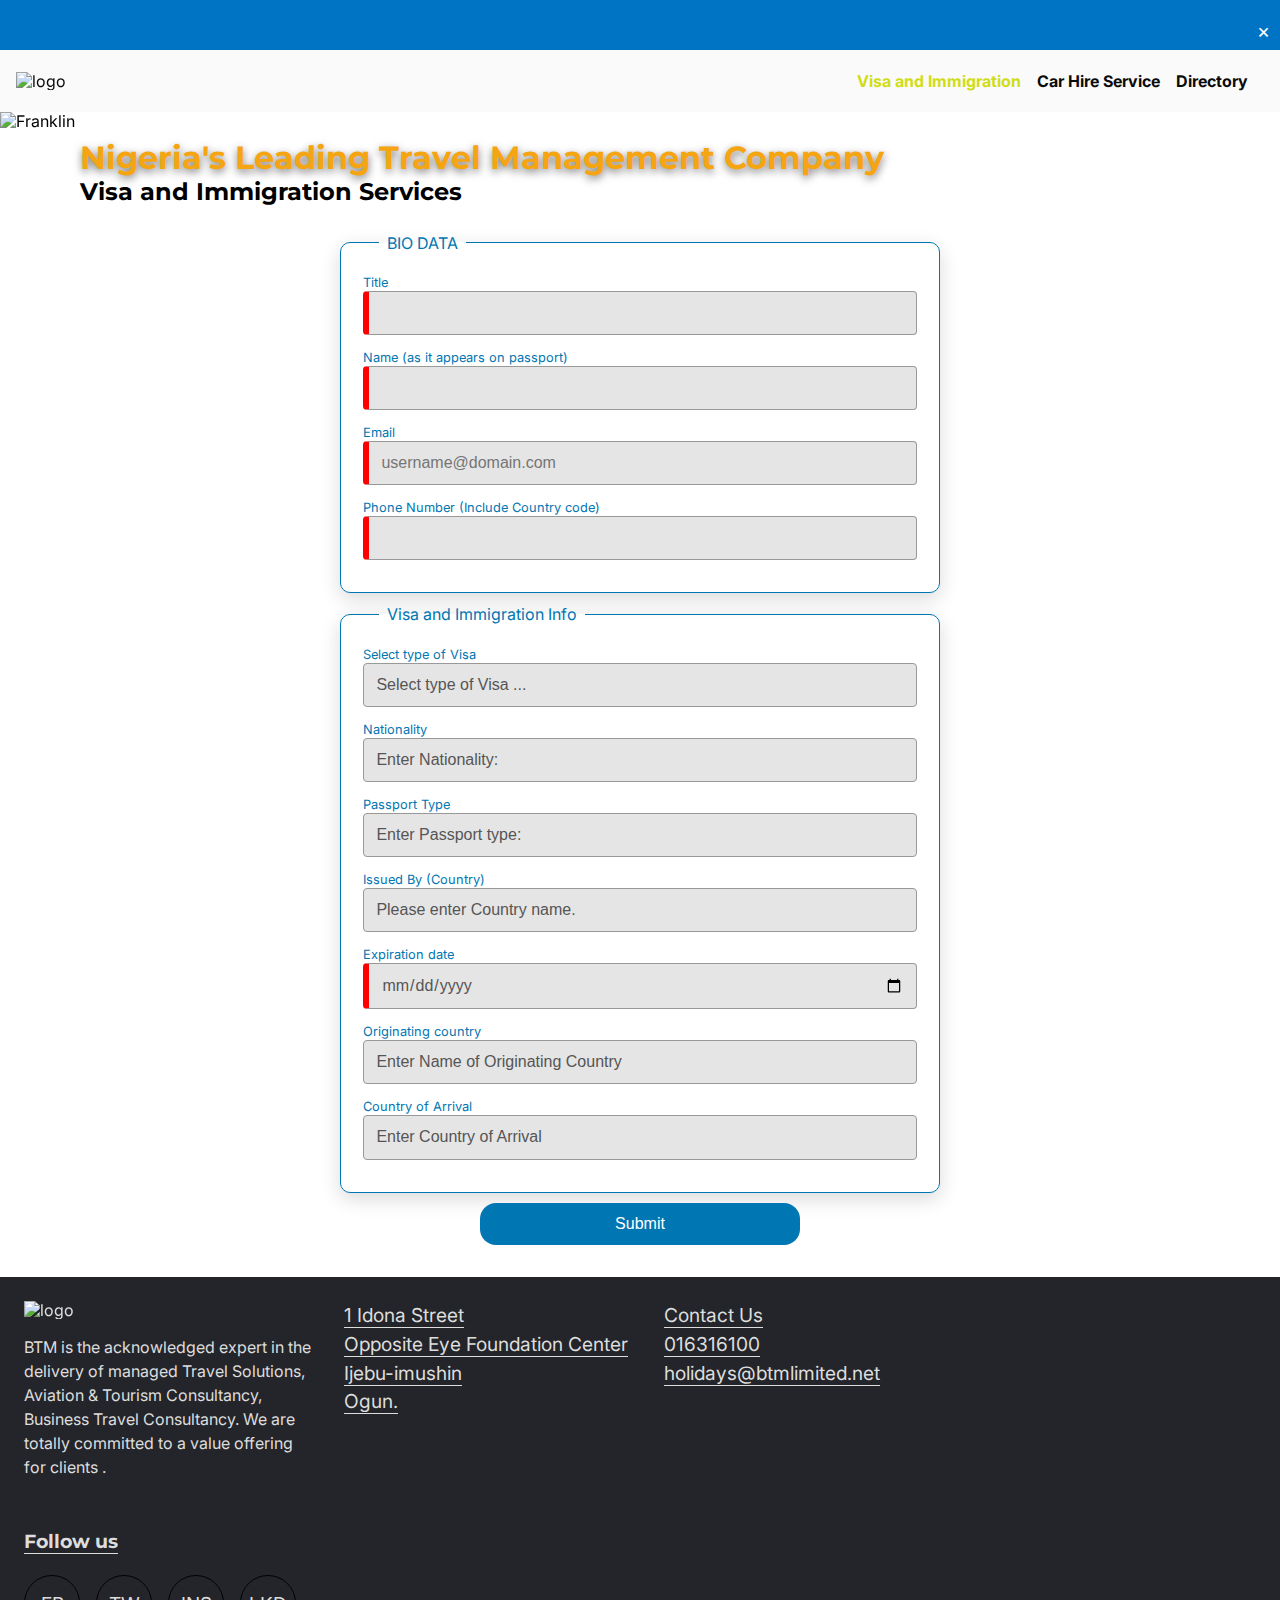
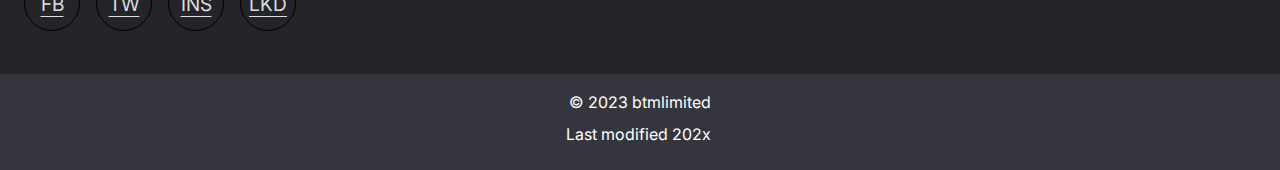
==== index.html @ cb52d012 "commit" ====
<!DOCTYPE html>
<html lang="en">

<head>
  <meta charset="UTF-8" />
  <meta name="viewport" content="width=device-width, initial-scale=1.0" />
  <meta name="description" content="Visa and Immigration Services" />
  <meta name="author" content="Adekunle Adesoji" />
  <!-- Favicon -->
  <link rel="shortcut icon" href="favicon.ico" type="image/x-icon" />
  <link rel="preconnect" href="https://fonts.gstatic.com" />
  <link href="https://fonts.googleapis.com/css2?family=Inter&family=Montserrat:wght@500&display=swap" rel="stylesheet">
  <!-- Stylesheets -->
  <link rel="stylesheet" href="css/normalize.css" />
  <link rel="stylesheet" href="css/small.css" />
  <link rel="stylesheet" href="css/medium.css" />
  <link rel="stylesheet" href="css/large.css" />
  <title>Nigeria's Leading Travel Management Company</title>
</head>

<body>
  <!-- Banner -->
  <aside id="banner">
    <!-- banner text here -->
    <p id="closeBanner">&times;</p>
  </aside>
  <!-- Header -->
  <header>
    <div class="logo">
      <img src="https://btmlimited.net/wp-content/uploads/2022/12/logo-transparent.png" alt="logo" class="logo_image" />

    </div>

    <!-- Navigation -->
    <nav id="menu">
      <div id="closeBtn">
        &times;
      </div>
      <ul>
        <li class="active"><a href="index.html">Visa and Immigration</a></li>
        <li><a href="car.html">Car Hire Service</a></li>
        <li><a href="directory.html">Directory</a></li>
      </ul>
    </nav>
    <div id="menuBtn">
      <span></span>
      <span></span>
      <span></span>
    </div>
  </header>

  <!-- Content -->
  <main>
    <div id="summary">
      <picture>
        <!-- <source media="(max-width: 500px)" srcset="images/join-us.jpg" />
        <source media="(max-width: 800px)" srcset="images/join-us.jpg" />
        <source media="(max-width: 1024px)" srcset="images/join-us.jpg" /> -->
        <img
          src="https://www.swansea.ac.uk/international-campuslife/immigration/rsz_1visas-immigration-main-370x870.jpg"
          alt="Franklin" />
      </picture>
      <h1 style="color: #F5A412;">Nigeria's Leading Travel Management Company</h1>
    </div>
    <section id="contact">
      <h1>Visa and Immigration Services</h1>
      <div>
        <form action="thanks.html" style="width: 100%;">
          <fieldset>
            <legend>BIO DATA</legend>
            <label class="top">
              Title
              <input type="text" name="title" required />
            </label>
            <label class="top">
              Name (as it appears on passport)
              <input type="text" name="firstname" required />
            </label>
            <label class="top">
              Email
              <input type="email" name="email" placeholder="username@domain.com" required />
            </label>
            <label class="top">
              Phone Number (Include Country code)
              <input type="tel" name="phone" required />
            </label>
          </fieldset>
          <fieldset>
            <legend>Visa and Immigration Info</legend>
            <label class="top">
              Select type of Visa
              <select name="stormRegion" placeholder="Select type of Visa">
                <option selected disabled value="">Select type of Visa ...</option>
                <option value="Business Visa">Business Visa</option>
                <option value="Visitor or Tourist Visa">Visitor or Tourist Visa</option>
                <option value="Student Visa">Student Visa </option>
                <option value="Visa on Arrival (VOA)">Visa on Arrival (VOA)</option>
              </select>
            </label>
            <label class="top">
              Nationality
              <select name="stormRegion" id="Nationality">
                <option selected disabled value="">Enter Nationality:</option>
              </select>
            </label>
            <label class="top">
              Passport Type
              <select name="stormRegion" placeholder="Select type of Visa">
                <option selected disabled value="">Enter Passport type:</option>
                <option value="Diplomatic Passport">Diplomatic Passport</option>
                <option value="Official Passport">Official Passport</option>
                <option value="Military Passport">Military Passport</option>
                <option value="Laissez-Passer">Laissez-Passer</option>
                <option value="Birth Certificate">Birth Certificate</option>
                <option value="Certificate of Citizenship">Certificate of Citizenship</option>
                <option value="Certificate of Naturalization">Certificate of Naturalization</option>
                <option value="Travel Permit">Travel Permit</option>
                <option value="Exit Permit">Exit Permit</option>
                <option value="Work Permit">Work Permit</option>
                <option>Travel Certificate</option>
              </select>
            </label>
            <label class="top">
              Issued By (Country)
              <select name="stormRegion" id="issued_by">
                <option selected disabled value="">Please enter Country name.</option>
              </select>
            </label>
            <label class="top">
              Expiration date
              <input type="date" required />
            </label>

            <label class="top">
              Originating country
              <select name="stormRegion" id="Originating_country" required>
                <option selected disabled value="">Enter Name of Originating Country</option>
              </select>
            </label>
            <label class="top">
              Country of Arrival
              <select name="stormRegion" id="Country_of_Arrival">
                <option selected disabled value="">Enter Country of Arrival</option>
              </select>
            </label>
          </fieldset>
          <center><input class="submitBtn" type="submit" value="Submit" /></center>
        </form>

      </div>

    </section>
  </main>

  <footer>
    <div class="top">
      <div class="about-us">
        <img src="https://btmlimited.net/wp-content/uploads/2022/12/logo-transparent.png" alt="logo" />
        <p>BTM is the acknowledged expert in the delivery of managed Travel Solutions, Aviation & Tourism Consultancy,
          Business
          Travel Consultancy. We are totally committed to a value offering for clients .</p>
      </div>
      <div>
        <a href="//google.com">
          1 Idona Street <br> Opposite Eye Foundation Center <br> Ijebu-imushin <br> Ogun.
        </a>
      </div>
      <div>
        <a href="contact.html">Contact Us</a> <br>
        <a href="tel:+016316100">016316100</a> <br>
        <a href="mailto:holidays@btmlimited.net">holidays@btmlimited.net</a>
      </div>
      <div>
        <h4>Follow us</h4>
        <ul>
          <li><a href="//facebook.com/">FB</a></li>
          <li><a href="//twitter.com/">TW</a></li>
          <li><a href="//instagram.com/">INS</a></li>
          <li><a href="//linkedin.com/">LKD</a></li>
        </ul>
      </div>
    </div>
    <center class="copyright">
      &copy; 2023 btmlimited
      <p>Last modified <span id="currentDate">202x</span>&nbsp;</p>
    </center>
  </footer>
  <script src="https://ajax.googleapis.com/ajax/libs/webfont/1.6.26/webfont.js"></script>
  <script src="js/main.js"></script>
</body>

</html>
---- css/small.css ----
/* Prevent adjustments of font size after orientation changes in IE on Windows Phone and in iOS.  */
html {
  -webkit-text-size-adjust: 100%;
  -ms-text-size-adjust: 100%;
}

/*----------- apply a natural box layout model to all elements --------------*/
* {
  -moz-box-sizing: border-box;
  -webkit-box-sizing: border-box;
  box-sizing: border-box;
}

body {
  font-size: 16px;
  font-family: Inter, sans-serif;
  background-color: #fff;
}

h1,
h2,
h3,
h4,
h5,
h6 {
  font-family: Montserrat, sans-serif;
}

a {
  color: inherit;
}

section {
  padding: 3rem 1.5rem 0.5rem;
}

section hr {
  width: 150px;
  border: 1px solid #24252a;
}

img {
  max-width: 100%;
}

/*----------- HEADER --------------*/
header {
  display: flex;
  align-items: center;
  justify-content: space-between;
  padding: 2% 1rem;
  background-color: #fafafa;
  color: #0a0a0a;
}

.logo {
  display: flex;
  align-items: center;
}

.logo > img {
  width: 200px;
  margin-right: 7px;
}

.logo h1 {
  font-size: 1.1rem;
  margin: 0 0 0.3rem 0;
}

.logo p {
  font-size: 0.7rem;
  margin: 0;
}

#menuBtn {
  width: 30px;
  float: right;
  padding: 5px 0;
  cursor: pointer;
}

#closeBtn {
  cursor: pointer;
}

#menuBtn span {
  display: block;
  background-color: #ddd;
  height: 5px;
  margin: 3px;
}

/* Nav */
#menu {
  position: fixed;
  top: 0;
  bottom: 0;
  left: -100vw;
  width: 100vw;
  z-index: 10;
  color: #0a0a0a;
  background-color: #24252a;
  transition: transform 0.2s ease-out;
}

#menu #closeBtn {
  position: absolute;
  right: 0;
  margin-right: 1.5rem;
  margin-top: 1.5rem;
  font-size: 4rem;
}

#menu ul {
  list-style: none;
  padding: 4rem 2rem;
}

#menu ul li {
  margin-bottom: 4rem;
  font-size: 2rem;
  color: #0a0a0a;
}

#menu ul li.active a {
  color: #d0dd15;
}

#menu ul li a {
  text-decoration: unset;
  color: #0a0a0a;
  font-weight: 700;
}

/* Slide-menu left */
.show-menu {
  transform: translateX(100vw);
}

/*----------- MAIN --------------*/

main h1 {
  font-size: 1.5rem;
}

main h2 {
  font-size: 1.2rem;
}

/* Banner */
#banner {
  color: #fff;
  background-color: #0074c4;
  padding: 15px;
  position: relative;
  height: 50px;
}

#banner > #closeBanner {
  position: absolute;
  top: 0;
  bottom: 0;
  right: 10px;
  cursor: pointer;
  font-size: 20px;
}

section h2 {
  text-align: center;
}

section hr {
  margin-bottom: 2rem;
}

/*----------- FOOTER --------------*/
footer > .top {
  display: flex;
  flex-direction: column;
  color: #ddd;
  background-color: #24252a;
  padding: 1.5rem;
}

footer > .top p {
  line-height: 1.5;
}

footer > .top div:not(:first-child) {
  font-size: 1.2rem;
  margin-top: 1.3rem;
  line-height: 1.5;
  text-decoration: underline 1px;
  text-underline-offset: 5px;
}

footer > .top div:last-child h4 {
  margin-top: 0;
}

footer > .top div:last-child ul {
  display: flex;
  list-style: none;
  padding: 0;
}

footer > .top div:last-child li {
  margin-right: 1rem;
  height: 3.5rem;
  width: 3.5rem;
  line-height: 3.5rem;
  border: 1px solid black;
  border-radius: 100%;
  cursor: pointer;
  vertical-align: middle;
  text-align: center;
}

footer > .top div:last-child li a {
  text-decoration: none;
}

footer .copyright {
  background-color: #35363d;
  padding: 1rem;
  color: white;
}

/*----------- MAIN --------------*/
#hero {
  display: flex;
  flex-direction: column;
  justify-content: center;
  align-items: center;
  text-align: center;
  height: calc(100vh - 120px);
  padding: 1rem;
  background-image: linear-gradient(
      to bottom,
      rgba(0, 0, 0, 0.3),
      rgba(0, 0, 0, 0.4)
    ),
    url("../images/hero.jpg");
  background-size: cover;
  background-position: center;
  background-repeat: no-repeat;
  color: #fff;
}

#hero h1 {
  font-size: 2rem;
  padding: 0 0.5rem;
  text-shadow: 0 3px 6px rgba(0, 0, 0, 0.17);
}

#hero a {
  color: white;
  background-color: #0074c4;
  padding: 4% 2rem;
  text-decoration: none;
  cursor: pointer;
  border-radius: 20px;
  margin-top: 2rem;
  box-shadow: 0 3px 6px rgba(0, 0, 0, 0.27);
}

/* Current Weather */
#currentWeather {
  display: grid;
  grid-template-columns: repeat(2, 1fr);
  padding: 0.75rem 1.5rem;
  background-color: #212121;
  color: white;
}

#currentWeather p,
h4 {
  margin: 5px 0;
}

#currentWeather :first-child {
  grid-column: 1 / -1;
  margin-bottom: 10px;
}

/* Weather Forecast */
.forecast-box {
  width: max-content;
  display: grid;
  justify-items: center;
  align-items: center;
  grid-template-columns: repeat(3, 80px);
  gap: 20px; /* grid-gap is deprecated */
  margin: 2rem auto 0;
}

.forecast-box h4,
.forecast p {
  margin: 0;
}

.forecast-box > div {
  display: flex;
  flex-direction: column;
  align-items: center;
  justify-content: center;
}

/* Companies */
.companies {
  display: flex;
  justify-content: center;
  align-items: center;
  margin-top: 2rem;
}

.companies > div {
  width: 100px;
  height: 100px;
  display: flex;
  align-items: center;
  padding: 2%;
  margin: 0 0.25rem;
  box-shadow: 0 1px 3px rgba(0, 0, 0, 0.12), 0 1px 2px rgba(0, 0, 0, 0.24);
  transition: all 0.3s cubic-bezier(0.25, 0.8, 0.25, 1);
}

.companies > div:hover {
  box-shadow: 0 14px 28px rgba(0, 0, 0, 0.25), 0 10px 10px rgba(0, 0, 0, 0.22);
}

.companies > div img {
  object-fit: contain;
  filter: drop-shadow(0 0 2rem rgba(0, 0, 0, 0.7));
}

/* Why Join Us */
#joinUs > div:last-child img {
  box-shadow: 0 3px 6px rgba(0, 0, 0, 0.27);
}

/* Events */
#events > div {
  display: grid;
  grid-template-columns: 1fr;
  gap: 1rem;
}

/* ----------------IDONA----------------- */

/* Summary */
/* Weather summary */

#summary {
  position: relative;
}

#summary > picture img {
  width: 100%;
  max-height: 300px;
  object-fit: cover;
}

#summary > div {
  border: 1px solid rgba(204, 204, 204, 0.241);
  border-radius: 4px;
  background-color: #00263a9d;
  backdrop-filter: blur(2px);
  padding: 2%;
  color: white;
  width: 40ex;
  position: absolute;
  top: 5%;
  left: 2%;
  font-size: 0.8rem;
}

/* About */
#about {
  line-height: 1.5;
}

#about h2 {
  text-align: left;
  margin-top: 2rem;
}

/* Responsive images */
img[data-src] {
  filter: blur(0.2em);
}

img {
  max-width: 100%;
  filter: blur(0em);
  transition: filter 0.5s;
}

/* Gallery */
#container {
  display: grid;
  gap: 20px;
  grid-template-columns: repeat(auto-fit, minmax(240px, 1fr));
}

#container figure {
  margin: 0;
  box-shadow: 0 1px 3px rgba(0, 0, 0, 0.12), 0 1px 2px rgba(0, 0, 0, 0.24);
  transition: all 0.3s cubic-bezier(0.25, 0.8, 0.25, 1);
  cursor: pointer;
}

#container figure:hover {
  box-shadow: 0 14px 28px rgba(0, 0, 0, 0.25), 0 10px 10px rgba(0, 0, 0, 0.22);
}

#container figure img {
  min-height: 200px;
}

#container figure figcaption {
  padding: 5px;
  font-size: 0.75em;
}

/* ----------------Join Us Page---------------- */

#summary > h1 {
  position: absolute;
  top: 40%;
  margin-left: 2rem;
  font-size: 2rem;
  color: white;
  text-shadow: 0 3px 9px rgba(0, 0, 0, 0.54);
}

/* Form */

#contact > div {
  display: flex;
  width: 100%;
  justify-content: space-evenly;
}

#contact > h2 {
  text-align: left;
  margin: 0;
}

#benefits {
  border: 1px solid #0076b2;
  border-radius: 10px;
  padding: 1rem;
  box-shadow: 0 6px 20px 0 rgb(0 0 0 / 15%);
  margin-top: 2rem;
}

#benefits h4 {
  margin-bottom: 0.9rem;
}

#benefits h5 {
  font-size: 0.9rem;
  margin-top: 0;
  margin-bottom: 0.5rem;
}

#benefits ul {
  padding-left: 1.2rem;
  margin-top: 0;
}
form fieldset {
  margin: auto;
  border: 1px solid #0076b2;
  border-radius: 10px;
  padding: 0.5rem 2% 2rem 2%;
  box-shadow: 0 6px 20px 0 rgb(0 0 0 / 15%);
  margin-bottom: 10px;
  margin-top: 0.75rem;
}

form legend {
  color: #0076b2;
  margin: 0 1rem;
  padding: 0 0.5rem;
}

form label.top,
form div {
  display: block;
  padding-top: 1rem;
  color: #0076b2;
  font-size: 0.8rem;
}

form label.top input,
form label.top select,
form label.top textarea {
  display: block;
  font-size: 1rem;
  border: 1px solid #999;
  border-radius: 4px;
  padding: 0.75rem;
  color: #555;
  width: 100%;
  max-width: 25rem;
  background-color: rgba(0, 0, 0, 0.1);
}

form label.top select {
  -webkit-appearance: none;
}

form label.top textarea {
  height: 8rem;
}

form input.submitBtn {
  border: none;
  background-color: #0076b2;
  color: white;
  border-radius: 1rem;
  padding: 0.75rem 1.5rem;
  margin: 0 0 2rem 2%;
  width: 96%;
  max-width: 20rem;
  cursor: pointer;
}

form label.top input:required {
  border-left: 6px solid red;
}

form label.top input:required:valid {
  border-left: 6px solid green;
}

/* ----------------Directory Page---------------- */

#directory {
  padding: 0;
  margin-top: 2rem;
  margin-bottom: 2rem;
}

#businesses {
  display: grid;
  grid-template-columns: 1fr;
}

#businesses h3 {
  margin-top: 0;
  margin-bottom: 0.5rem;
}

#businesses p {
  font-size: 0.85rem;
  line-height: 1.5;
  margin-top: 0;
}

#businesses .card {
  background-color: #d3ecf3;
  padding: 1rem;
}

#businesses .card > div > p {
  font-weight: bold;
}

#businesses .card > div div {
  display: flex;
  align-items: flex-start;
}

#businesses .card > div div p {
  margin-bottom: 0.5rem;
}

#businesses .card > div div img {
  max-width: 25%;
  margin-left: 1rem;
  object-fit: contain;
}

#businesses .card a {
  display: block;
  margin-top: 0.5rem;
  position: relative;
}

#businesses .card p:last-child {
  margin-top: 1rem;
}

#directory > div:first-child {
  display: flex;
  justify-content: space-between;
  padding: 1rem;
}

#controls {
  display: none;
  align-items: center;
}

#controls > button {
  max-width: 2rem;
  outline: none;
  border: 0;
  margin-left: 0.7rem;
  background-color: transparent;
  cursor: pointer;
}

/* ------------ CONTACT PAGE -------------- */

iframe {
  width: 100vw;
  min-height: 240px;
}

#contact-info img {
  max-width: 1.4rem;
  margin-right: 0.75rem;
}

#contact-info p {
  display: flex;
  align-items: center;
  margin: 0;
  line-height: 1.5;
}

#contact-info h4 {
  margin-top: 1rem;
}

#contact-info .social {
  display: flex;
  list-style: none;
  padding: 0;
}

#contact-info .social li:not(:last-child) {
  margin-right: 1rem;
}

#team > div {
  display: grid;
  grid-template-columns: repeat(auto-fit, minmax(150px, 1fr));
}

/* Copyright */

.copyright {
  line-height: 1.5;
}

.copyright p {
  margin: 0.5rem 0;
}

.hide {
  display: none;
}
---- css/medium.css ----
@media only screen and (min-width: 35rem) {
  /*----------- HEADER --------------*/
  header {
    padding: 0.35rem 1rem;
  }

  section {
    padding: 2rem 5rem;
  }

  #summary > h1 {
    margin-left: 5rem;
  }

  #menuBtn,
  #closeBtn {
    display: none;
  }

  #menu {
    position: static;
    width: auto;
    background-color: transparent;
    color: #ddd;
    z-index: unset;
  }

  #menu ul {
    padding: 0;
    display: flex;
  }

  #menu ul li {
    margin-right: 1rem;
    margin-bottom: 0;
    font-size: 1rem;
  }

  /*----------- FOOTER --------------*/
  footer .top {
    flex-direction: row;
    flex-wrap: wrap;
  }

  footer .top > div {
    min-width: 18rem;
    max-width: 18rem;
    margin-right: 2rem;
  }

  footer .top > div:first-child {
    margin-bottom: 2rem;
  }

  footer .top > div:not(:first-child) {
    margin-top: 0;
  }

  /*----------- MAIN --------------*/
  #hero a {
    padding: 1% 3rem;
    border-radius: 50px;
  }

  #hero h1 {
    font-size: 2.5rem;
  }

  /* Current Weather */
  #currentWeather {
    grid-template-columns: repeat(auto-fit, minmax(100px, 1fr));
    gap: 0.5rem;
  }

  #currentWeather :first-child {
    grid-column: 1 / 2;
  }

  /* Forecast */
  .forecast-box {
    gap: 80px;
  }

  /* Companies */
  .companies > div {
    width: 150px;
    height: 150px;
    margin: 0 2rem;
  }
  .logo_image {
    height: 48;
    width: 200;
  }
  /* Why Join Us */
  #joinUs > div {
    display: grid;
    grid-template-columns: 1fr 1fr;
    gap: 2rem;
    align-items: center;
  }

  /* Events */
  #events > div {
    grid-template-columns: repeat(3, 1fr);
  }

  /*------------  FORM  -------------*/
  form fieldset,
  #benefits,
  #contact-info {
    max-width: 80%;
  }

  form label.top input,
  form label.top select,
  form label.top textarea {
    max-width: 100%;
  }
  /* ------------ Directory Page ------------ */
  form input.submitBtn {
    margin: auto;
  }
  #controls {
    display: flex;
  }

  #businesses {
    padding: 0.3rem 1rem;
  }

  #businesses p {
    font-size: 0.9rem;
  }

  #businesses.grid {
    grid-template-columns: repeat(auto-fit, minmax(300px, 1fr));
    gap: 1rem;
  }

  /* ------------ CONTACT US Page ------------ */

  iframe {
    min-height: 320px;
  }

  #contact-info {
    margin-top: 2rem;
  }
} /* end of media query */
---- css/large.css ----
/* 64em is also 1028px (if basefont is 16px) */
@media only screen and (min-width: 64rem) {
  /* Current Weather */
  #currentWeather {
    padding-left: 7rem;
    padding-right: 7rem;
  }

  /* Forecast */
  .forecast-box {
    gap: 100px;
  }

  /* Companies */
  .companies > div {
    width: 200px;
    height: 200px;
    margin: 0 3rem;
  }

  #contact > div {
  }
  form fieldset {
    width: 600px;
  }
  /* ------------ Directory Page ------------ */

  #directory {
    padding-left: 4rem;
    padding-right: 17rem;
  }

  #businesses .card > div div img {
    max-width: 10rem;
  }

  #businesses.grid .card > div div img {
    max-width: 7rem;
  }
} /* end of media query */
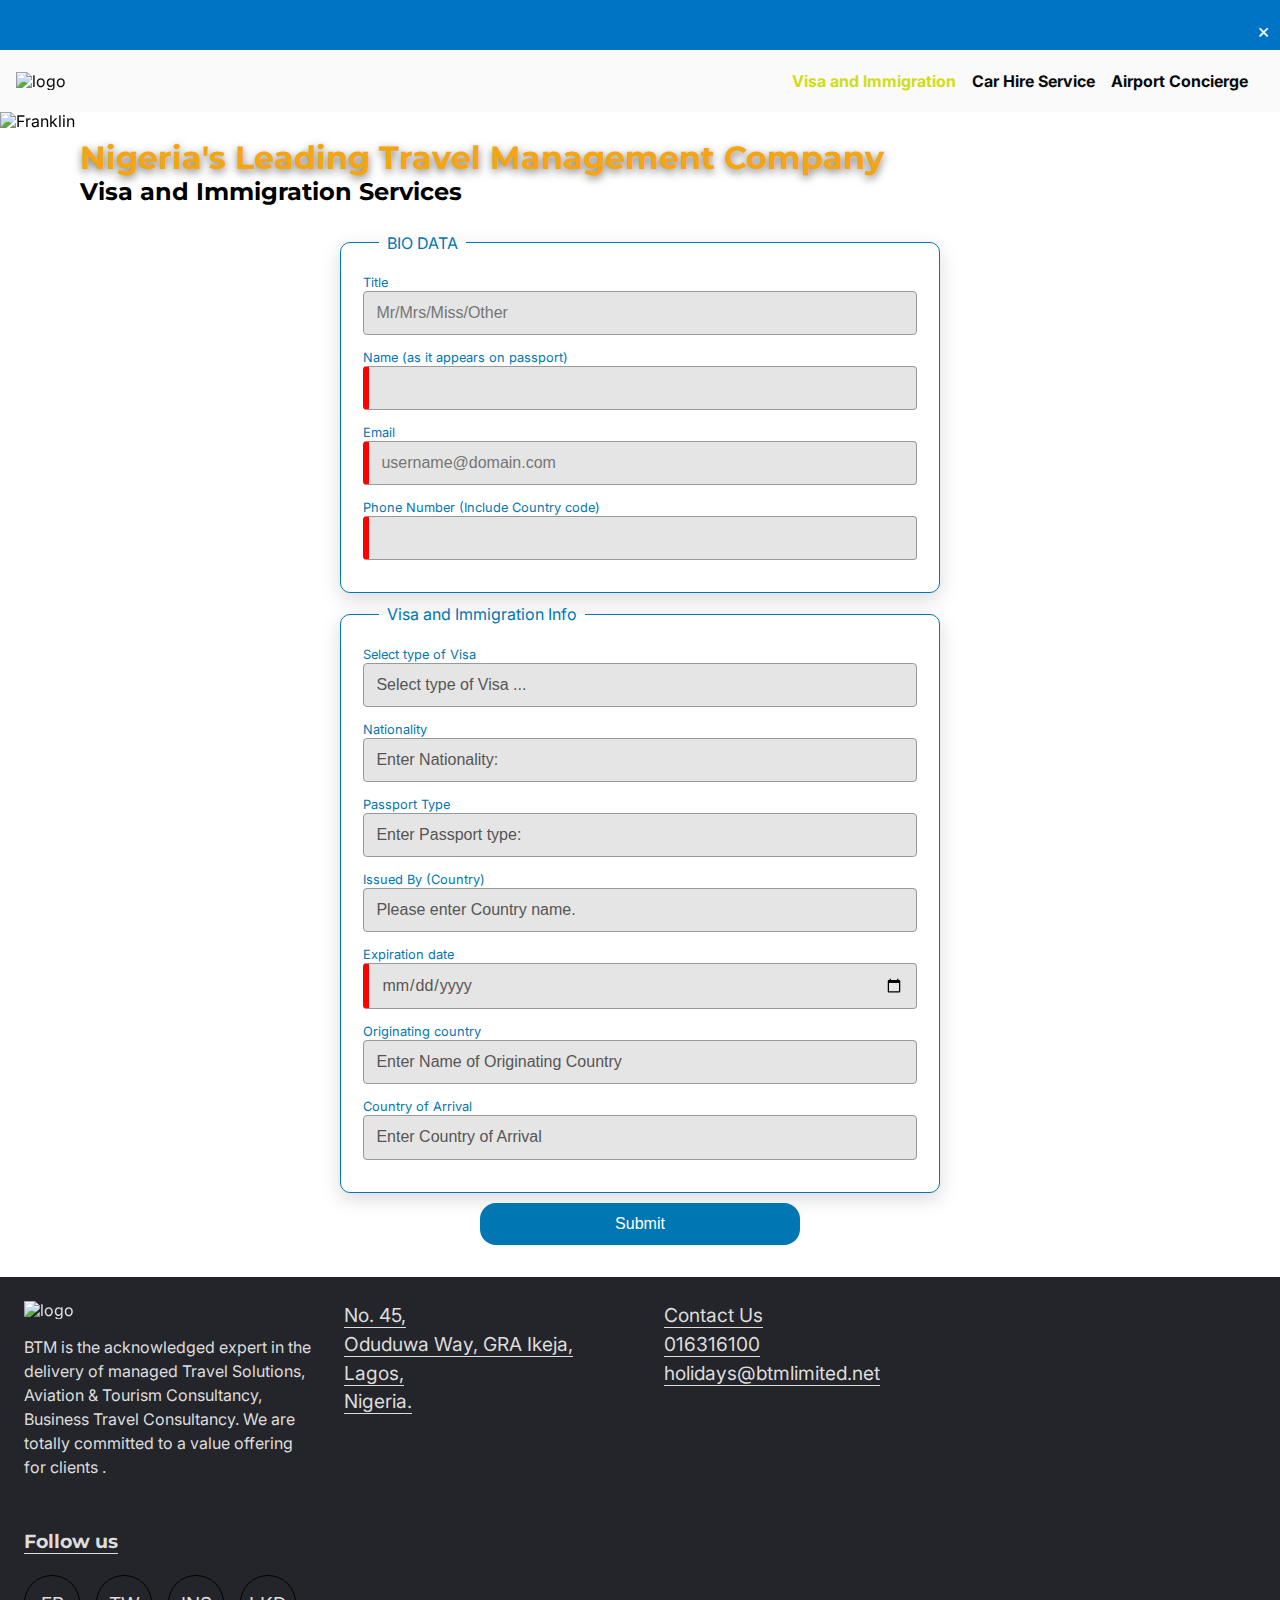
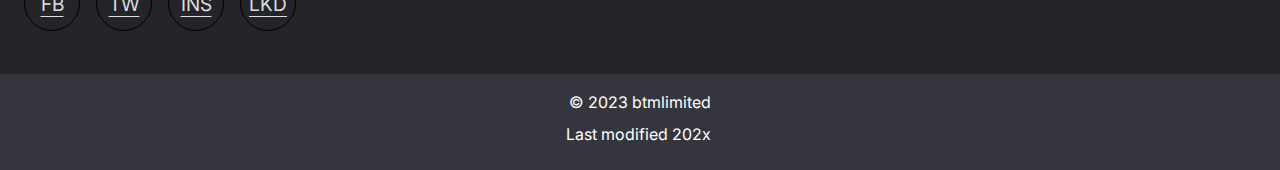
==== commit 27cc9792: "commit" ====
--- a/index.html
+++ b/index.html
@@ -39,7 +39,7 @@
       <ul>
         <li class="active"><a href="index.html">Visa and Immigration</a></li>
         <li><a href="car.html">Car Hire Service</a></li>
-        <li><a href="directory.html">Directory</a></li>
+        <li><a href="">Airport Concierge</a></li>
       </ul>
     </nav>
     <div id="menuBtn">
@@ -70,7 +70,7 @@
             <legend>BIO DATA</legend>
             <label class="top">
               Title
-              <input type="text" name="title" required />
+              <input type="text" name="title" placeholder="Mr/Mrs/Miss/Other" />
             </label>
             <label class="top">
               Name (as it appears on passport)
@@ -162,7 +162,7 @@
       </div>
       <div>
         <a href="//google.com">
-          1 Idona Street <br> Opposite Eye Foundation Center <br> Ijebu-imushin <br> Ogun.
+          No. 45, <br> Oduduwa Way, GRA Ikeja, <br> Lagos, <br>Nigeria.
         </a>
       </div>
       <div>
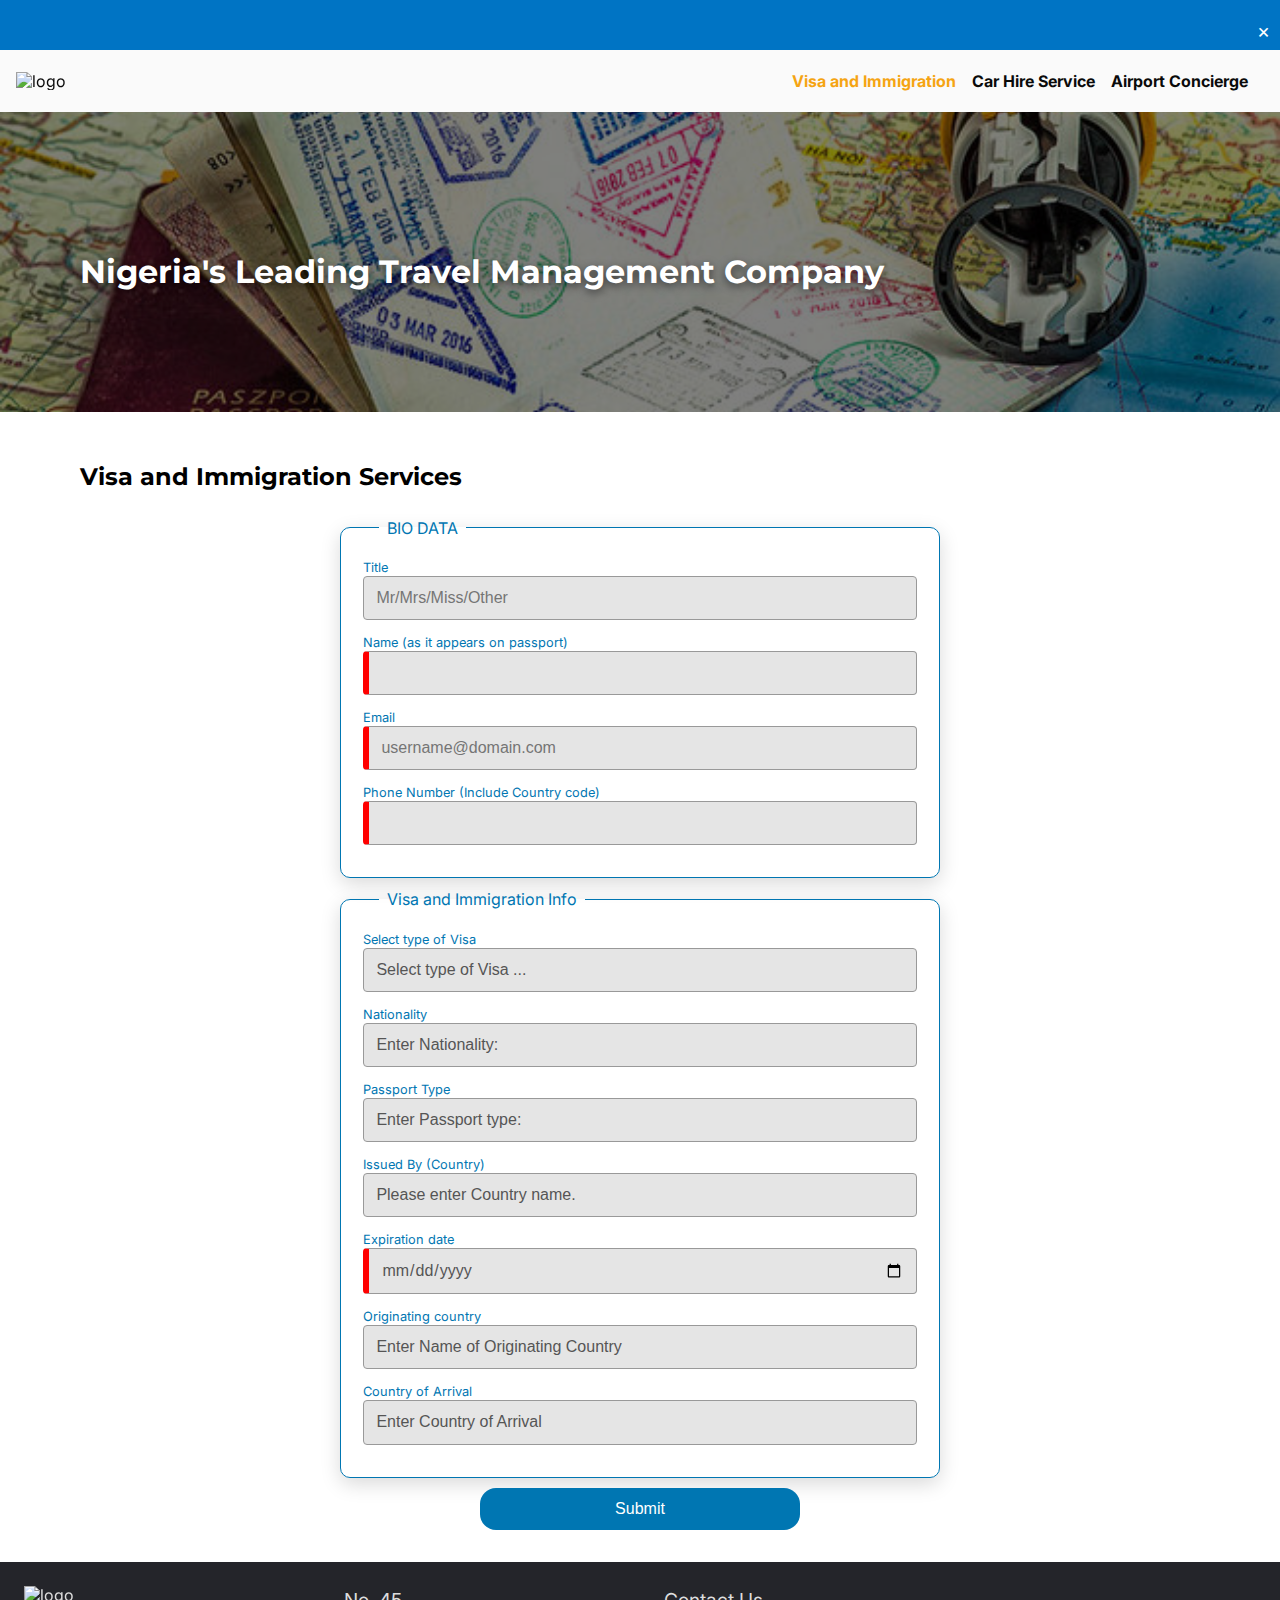
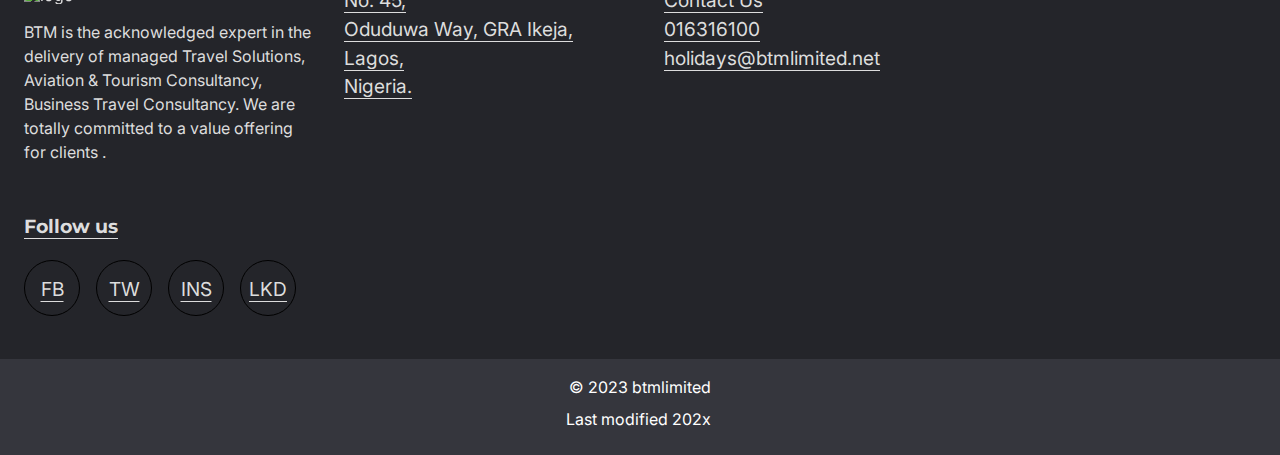
==== commit 58e66b03: "update" ====
--- a/index.html
+++ b/index.html
@@ -39,7 +39,7 @@
       <ul>
         <li class="active"><a href="index.html">Visa and Immigration</a></li>
         <li><a href="car.html">Car Hire Service</a></li>
-        <li><a href="">Airport Concierge</a></li>
+        <li><a href="airport.html">Airport Concierge</a></li>
       </ul>
     </nav>
     <div id="menuBtn">
@@ -56,11 +56,9 @@
         <!-- <source media="(max-width: 500px)" srcset="images/join-us.jpg" />
         <source media="(max-width: 800px)" srcset="images/join-us.jpg" />
         <source media="(max-width: 1024px)" srcset="images/join-us.jpg" /> -->
-        <img
-          src="https://www.swansea.ac.uk/international-campuslife/immigration/rsz_1visas-immigration-main-370x870.jpg"
-          alt="Franklin" />
+        <img id="hero_image" src="./images/visa.jpg" alt="Franklin" />
       </picture>
-      <h1 style="color: #F5A412;">Nigeria's Leading Travel Management Company</h1>
+      <h1>Nigeria's Leading Travel Management Company</h1>
     </div>
     <section id="contact">
       <h1>Visa and Immigration Services</h1>
--- a/css/small.css
+++ b/css/small.css
@@ -124,7 +124,10 @@
 }
 
 #menu ul li.active a {
-  color: #d0dd15;
+  color: #f5a412;
+}
+#hero_image {
+  filter: brightness(50%);
 }
 
 #menu ul li a {
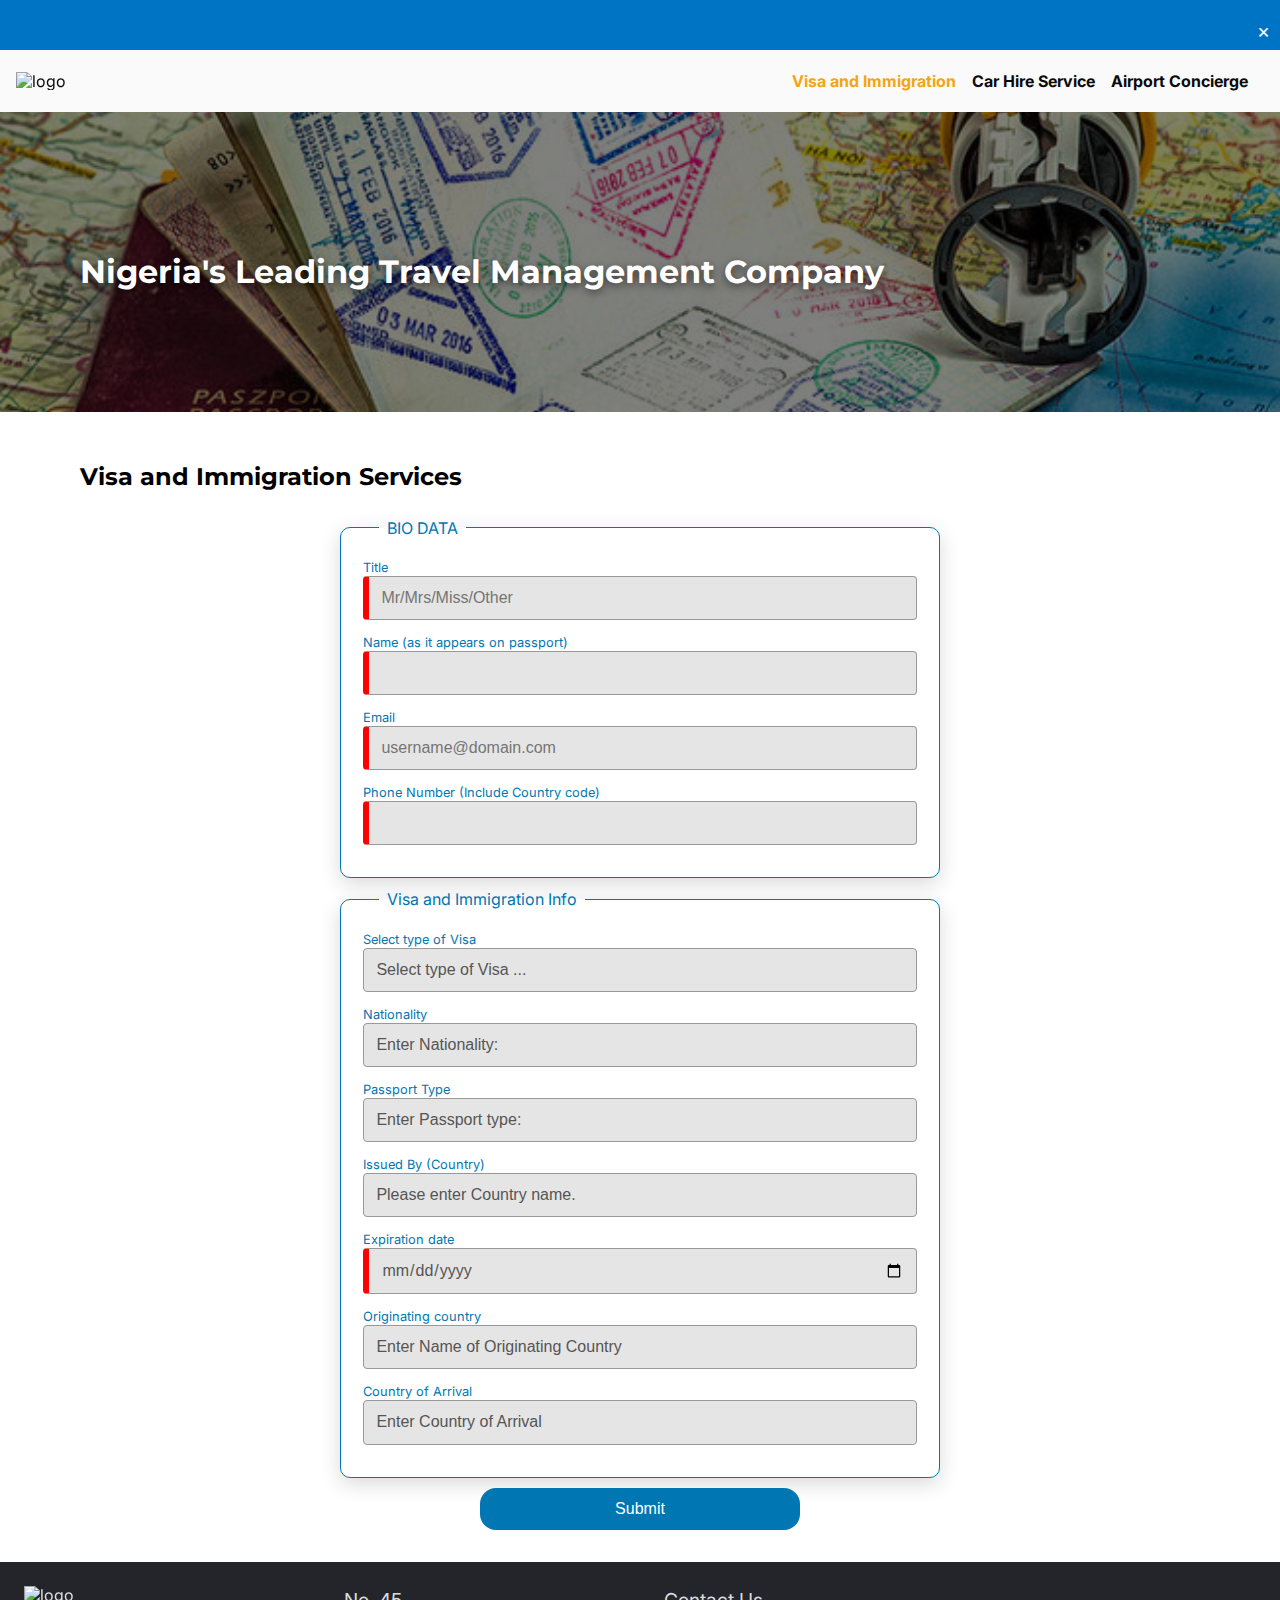
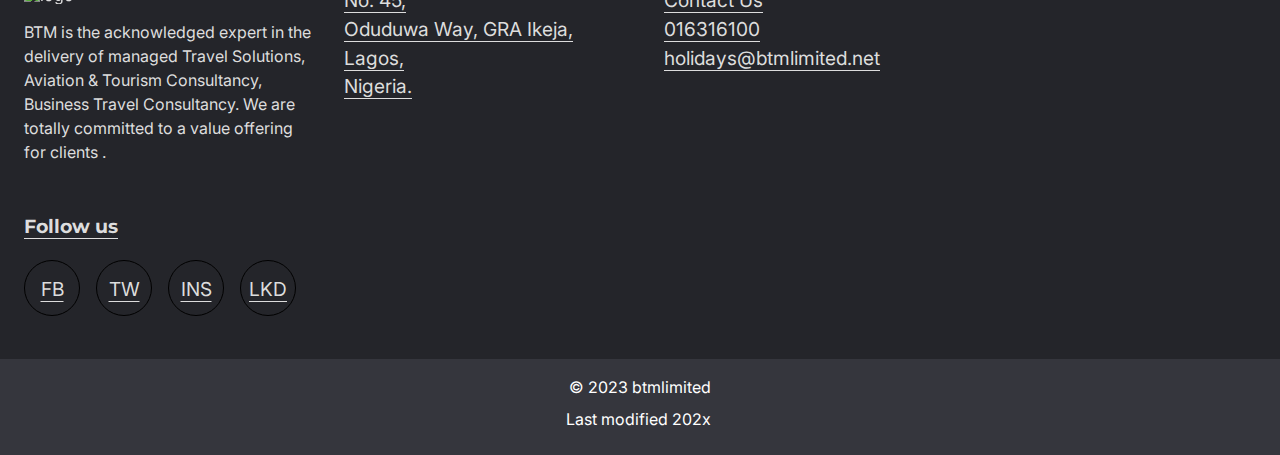
==== commit 3a16cb0f: "update" ====
--- a/index.html
+++ b/index.html
@@ -63,31 +63,31 @@
     <section id="contact">
       <h1>Visa and Immigration Services</h1>
       <div>
-        <form action="thanks.html" style="width: 100%;">
+        <form style="width: 100%;" id='form'>
           <fieldset>
             <legend>BIO DATA</legend>
             <label class="top">
               Title
-              <input type="text" name="title" placeholder="Mr/Mrs/Miss/Other" />
+              <input type="text" name="Title" placeholder="Mr/Mrs/Miss/Other" required />
             </label>
             <label class="top">
               Name (as it appears on passport)
-              <input type="text" name="firstname" required />
+              <input type="text" name="Full_name" required />
             </label>
             <label class="top">
               Email
-              <input type="email" name="email" placeholder="username@domain.com" required />
+              <input type="email" name="Email" placeholder="username@domain.com" required />
             </label>
             <label class="top">
               Phone Number (Include Country code)
-              <input type="tel" name="phone" required />
+              <input type="tel" name="Phone_Number" required />
             </label>
           </fieldset>
           <fieldset>
             <legend>Visa and Immigration Info</legend>
             <label class="top">
               Select type of Visa
-              <select name="stormRegion" placeholder="Select type of Visa">
+              <select name="Visa_Type" placeholder="Select type of Visa">
                 <option selected disabled value="">Select type of Visa ...</option>
                 <option value="Business Visa">Business Visa</option>
                 <option value="Visitor or Tourist Visa">Visitor or Tourist Visa</option>
@@ -97,13 +97,13 @@
             </label>
             <label class="top">
               Nationality
-              <select name="stormRegion" id="Nationality">
+              <select name="Nationality" id="Nationality">
                 <option selected disabled value="">Enter Nationality:</option>
               </select>
             </label>
             <label class="top">
               Passport Type
-              <select name="stormRegion" placeholder="Select type of Visa">
+              <select name="Passport_Type" placeholder="Select type of Visa">
                 <option selected disabled value="">Enter Passport type:</option>
                 <option value="Diplomatic Passport">Diplomatic Passport</option>
                 <option value="Official Passport">Official Passport</option>
@@ -120,24 +120,24 @@
             </label>
             <label class="top">
               Issued By (Country)
-              <select name="stormRegion" id="issued_by">
+              <select name="Issued_By" id="issued_by">
                 <option selected disabled value="">Please enter Country name.</option>
               </select>
             </label>
             <label class="top">
               Expiration date
-              <input type="date" required />
+              <input type="date" required name="expiration_date" />
             </label>
 
             <label class="top">
               Originating country
-              <select name="stormRegion" id="Originating_country" required>
+              <select name="Originating_Country" id="Originating_country" required>
                 <option selected disabled value="">Enter Name of Originating Country</option>
               </select>
             </label>
             <label class="top">
               Country of Arrival
-              <select name="stormRegion" id="Country_of_Arrival">
+              <select name="Country_of_Arrival" id="Country_of_Arrival">
                 <option selected disabled value="">Enter Country of Arrival</option>
               </select>
             </label>
@@ -147,6 +147,22 @@
 
       </div>
 
+    </section>
+    <section class="modal" id="modal">
+      <div>
+        <center>
+          <svg width="58" height="58" viewBox="0 0 58 58" fill="none" xmlns="http://www.w3.org/2000/svg">
+            <path
+              d="M29 0C45.0163 0 58 12.9837 58 29C58 45.0163 45.0163 58 29 58C12.9837 58 0 45.0163 0 29C0 12.9837 12.9837 0 29 0ZM29 5.8C16.187 5.8 5.8 16.187 5.8 29C5.8 41.813 16.187 52.2 29 52.2C41.813 52.2 52.2 41.813 52.2 29C52.2 16.187 41.813 5.8 29 5.8ZM45.2231 16.7145C46.4678 17.7225 46.6597 19.5486 45.6518 20.7933L29.2265 41.0768C28.7613 41.6513 28.1218 42.0015 27.4457 42.113L27.1051 42.1488C26.4206 42.1803 25.7222 41.9707 25.1478 41.5055L16.1329 34.2054C14.8882 33.1974 14.6962 31.3713 15.7042 30.1266C16.7121 28.8819 18.5382 28.69 19.7829 29.6979L26.5437 35.1712L41.1443 17.1432C42.1523 15.8985 43.9784 15.7066 45.2231 16.7145Z"
+              fill="#65B02A" />
+          </svg>
+          <H2>
+            Request Submitted
+          </H2>
+          <p>We have submitted your request and it is processing. We will notify you shortly</p>
+          <button>Ok</button>
+        </center>
+      </div>
     </section>
   </main>
 
@@ -184,7 +200,32 @@
     </center>
   </footer>
   <script src="https://ajax.googleapis.com/ajax/libs/webfont/1.6.26/webfont.js"></script>
-  <script src="js/main.js"></script>
+  <script type="module" src="js/main.js"></script>
+
+  <!-- <script type="module">
+    // Import the functions you need from the SDKs you need
+    import { initializeApp } from "https://www.gstatic.com/firebasejs/10.3.0/firebase-app.js";
+    import { getAnalytics } from "https://www.gstatic.com/firebasejs/10.3.0/firebase-analytics.js";
+    // TODO: Add SDKs for Firebase products that you want to use
+    // https://firebase.google.com/docs/web/setup#available-libraries
+
+    // Your web app's Firebase configuration
+    // For Firebase JS SDK v7.20.0 and later, measurementId is optional
+    const firebaseConfig = {
+      apiKey: "AIzaSyCZXipPZUtKgkDLg_--MegqvVfXF9G3eJQ",
+      authDomain: "btm-webform.firebaseapp.com",
+      databaseURL: "https://btm-webform-default-rtdb.firebaseio.com",
+      projectId: "btm-webform",
+      storageBucket: "btm-webform.appspot.com",
+      messagingSenderId: "588547210353",
+      appId: "1:588547210353:web:f4fa396c6b6ea42a27efd0",
+      measurementId: "G-8Q8XNVMYB3"
+    };
+
+    // Initialize Firebase
+    const app = initializeApp(firebaseConfig);
+    const analytics = getAnalytics(app);
+  </script> -->
 </body>
 
 </html>--- a/css/small.css
+++ b/css/small.css
@@ -668,3 +668,43 @@
 .hide {
   display: none;
 }
+
+.modal {
+  display: flex;
+  position: fixed;
+  height: 100vh;
+  width: 100%;
+  backdrop-filter: brightness(60%);
+  left: 0;
+  right: 0;
+  top: 0;
+  bottom: 0;
+  align-items: center;
+  justify-content: center;
+  visibility: hidden;
+}
+
+.modal_open {
+  visibility: visible;
+}
+
+.modal > div {
+  width: 15em;
+  height: 20em;
+  background-color: #fafafa;
+  padding: 3rem;
+  border-radius: 0.5rem;
+}
+
+.modal p {
+  font-family: Montserrat, sans-serif;
+  font-size: small;
+}
+
+.modal button {
+  border: none;
+  background-color: #0076b2;
+  color: white;
+  border-radius: 1rem;
+  padding: 0.75rem 1.5rem;
+}
--- a/css/medium.css
+++ b/css/medium.css
@@ -1,4 +1,9 @@
 @media only screen and (min-width: 35rem) {
+  .modal > div {
+    width: 23em;
+    height: 17em;
+    background-color: #fafafa;
+  }
   /*----------- HEADER --------------*/
   header {
     padding: 0.35rem 1rem;
--- a/css/large.css
+++ b/css/large.css
@@ -1,5 +1,11 @@
 /* 64em is also 1028px (if basefont is 16px) */
 @media only screen and (min-width: 64rem) {
+  .modal > div {
+    width: 27em;
+    height: 20em;
+    background-color: #fafafa;
+  }
+
   /* Current Weather */
   #currentWeather {
     padding-left: 7rem;
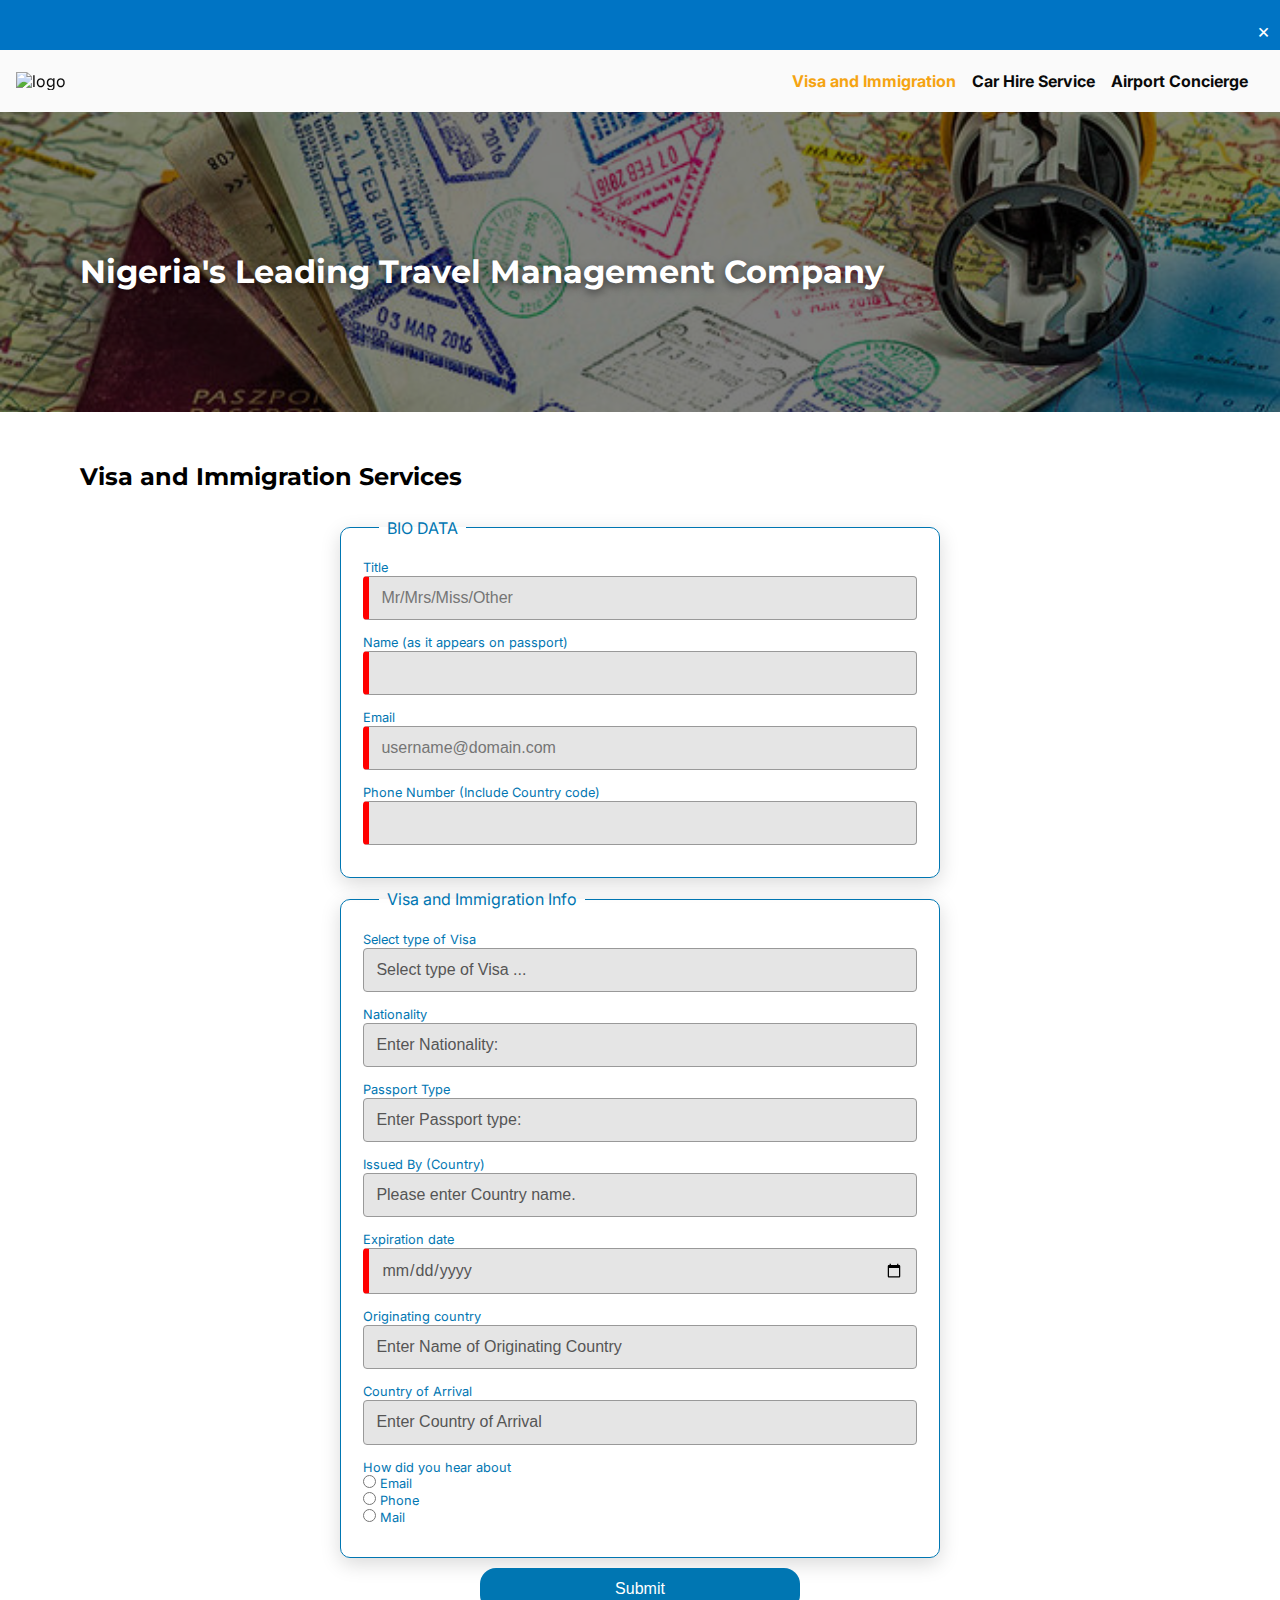
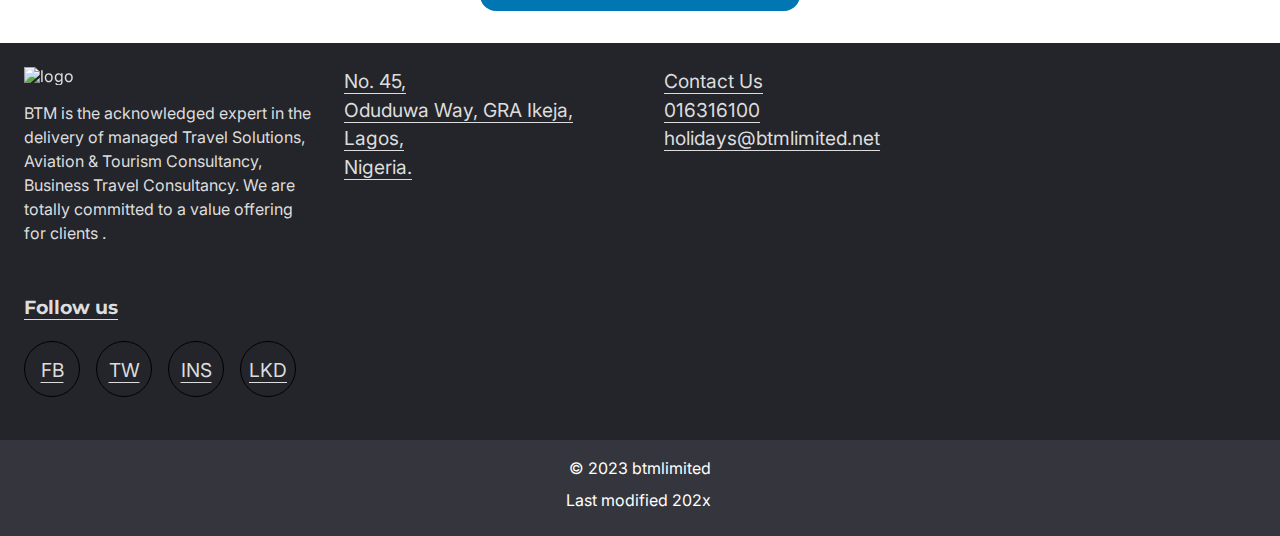
==== commit de1b1c4a: "update" ====
--- a/index.html
+++ b/index.html
@@ -141,6 +141,17 @@
                 <option selected disabled value="">Enter Country of Arrival</option>
               </select>
             </label>
+            <div>
+              How did you hear about <br />
+              <input type="radio" id="contactChoice1" name="contact" value="email" />
+              <label for="contactChoice1">Email</label><br>
+
+              <input type="radio" id="contactChoice2" name="contact" value="phone" />
+              <label for="contactChoice2">Phone</label><br>
+
+              <input type="radio" id="contactChoice3" name="contact" value="mail" />
+              <label for="contactChoice3">Mail</label><br>
+            </div>
           </fieldset>
           <center><input class="submitBtn" type="submit" value="Submit" /></center>
         </form>
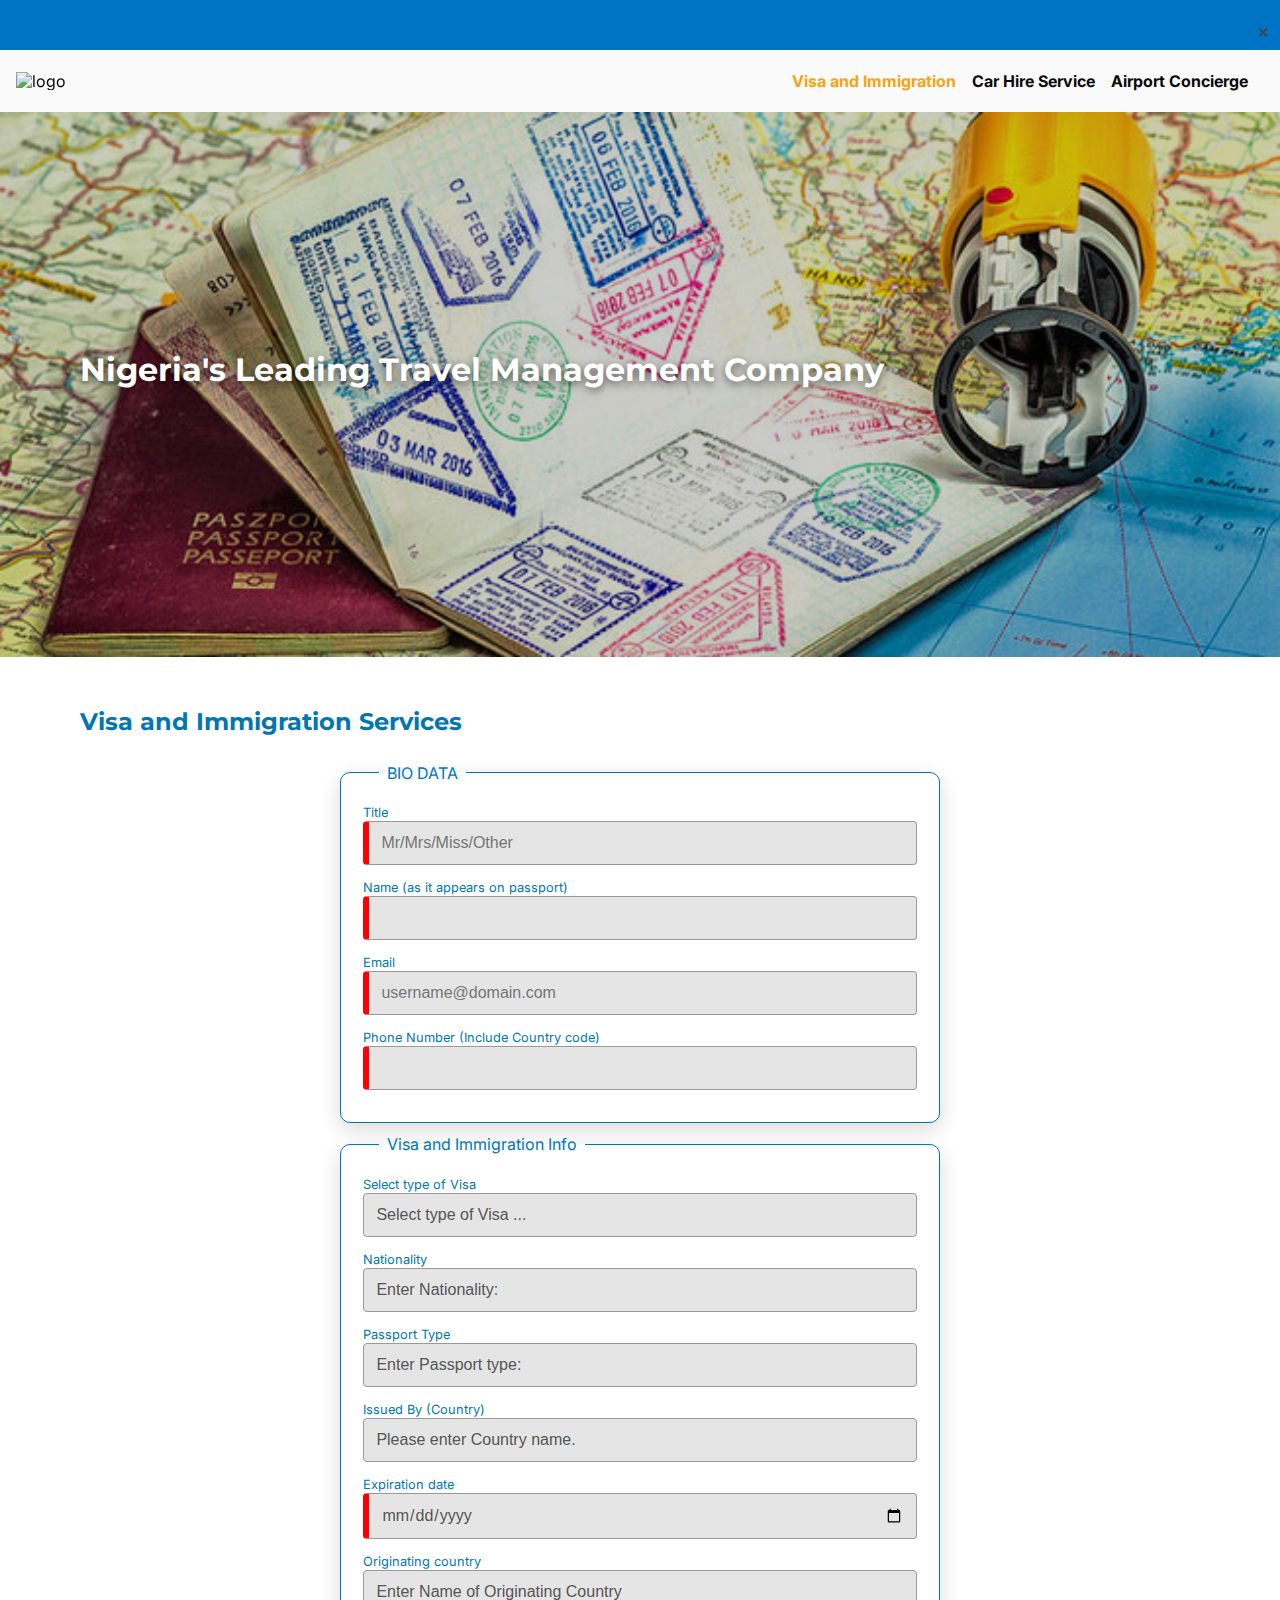
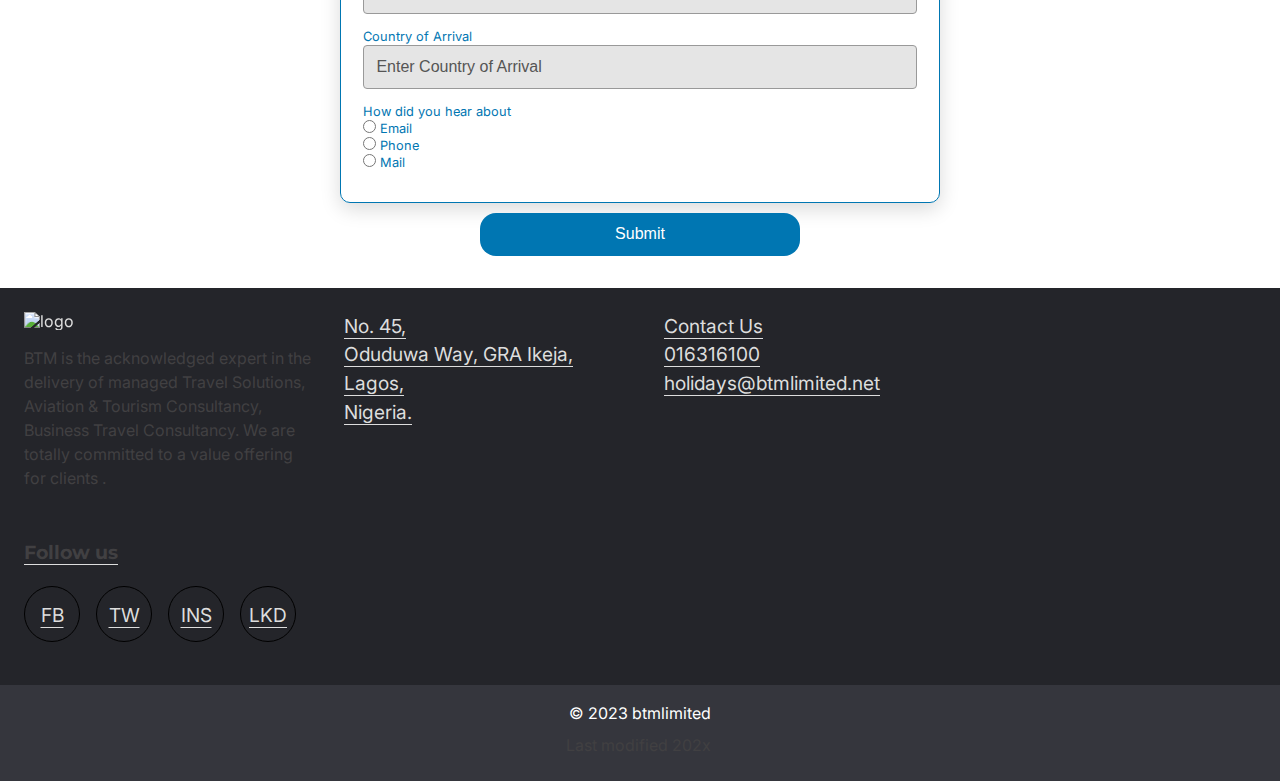
==== commit b5b30101: "updat" ====
--- a/index.html
+++ b/index.html
@@ -50,6 +50,7 @@
   </header>
 
   <!-- Content -->
+
   <main>
     <div id="summary">
       <picture>
--- a/css/small.css
+++ b/css/small.css
@@ -1,3 +1,75 @@
+#top nav > ul > li > a {
+  color: #3b4733;
+  font-size: 18px;
+  padding: 16px !important;
+}
+
+#top nav > ul > li:last-child > a {
+  color: #ffffff;
+  font-size: 18px;
+  font-weight: bold;
+  background-color: #3b4733;
+  /* background-color: #dd9933; yellow*/
+}
+
+#header-outer[data-lhe="animated_underline"]
+  #top
+  nav
+  > ul
+  > li
+  > a
+  .menu-title-text:after {
+  border-color: #b28241 !important;
+}
+
+.slide-out-widget-area-toggle.mobile-icon .lines-button.x2 .lines:after,
+.slide-out-widget-area-toggle.mobile-icon .lines-button.x2 .lines:before,
+.slide-out-widget-area-toggle.mobile-icon .lines-button:after {
+  background-color: #934327;
+}
+
+body p {
+  color: #414042;
+}
+
+h1 {
+  color: #934327;
+}
+
+h2,
+h3,
+h4,
+h5,
+h6 {
+  color: #414042;
+}
+
+#footer-outer,
+#nectar_fullscreen_rows > #footer-outer.wpb_row .full-page-inner-wrap {
+  color: #934327;
+  position: relative;
+  z-index: 10;
+  background-color: rgb(255, 255, 6);
+}
+
+#footer-outer #copyright {
+  color: #934327;
+}
+
+#footer-outer .widget h4 {
+  color: #3b4733;
+  font-size: 18px;
+}
+
+#footer-outer ul li {
+  font-size: 15px;
+  font-weight: bold;
+}
+
+#footer-outer .icon-tiny[class^="icon-"].accent-color {
+  color: #3b4733;
+}
+
 /* Prevent adjustments of font size after orientation changes in IE on Windows Phone and in iOS.  */
 html {
   -webkit-text-size-adjust: 100%;
@@ -127,7 +199,7 @@
   color: #f5a412;
 }
 #hero_image {
-  filter: brightness(50%);
+  filter: brightness(80%);
 }
 
 #menu ul li a {
@@ -361,7 +433,7 @@
 
 #summary > picture img {
   width: 100%;
-  max-height: 300px;
+  max-height: auto;
   object-fit: cover;
 }
 
@@ -439,7 +511,12 @@
 }
 
 /* Form */
-
+/* #contact{
+  background-image: url();
+} */
+#contact h1 {
+  color: #0076b2;
+}
 #contact > div {
   display: flex;
   width: 100%;
@@ -708,3 +785,21 @@
   border-radius: 1rem;
   padding: 0.75rem 1.5rem;
 }
+
+thead tr {
+  background-color: #f5a412;
+  color: #030303;
+  text-align: center;
+  font-weight: bold;
+}
+table {
+  background-color: white;
+  box-shadow: 0px 16px 100px rgba(177, 185, 187, 0.23);
+  border-radius: 8px;
+}
+table,
+td {
+  border-collapse: collapse;
+  border-bottom: 2px solid red;
+  box-shadow: 0px 16px 100px rgba(177, 185, 187, 0.23);
+}
